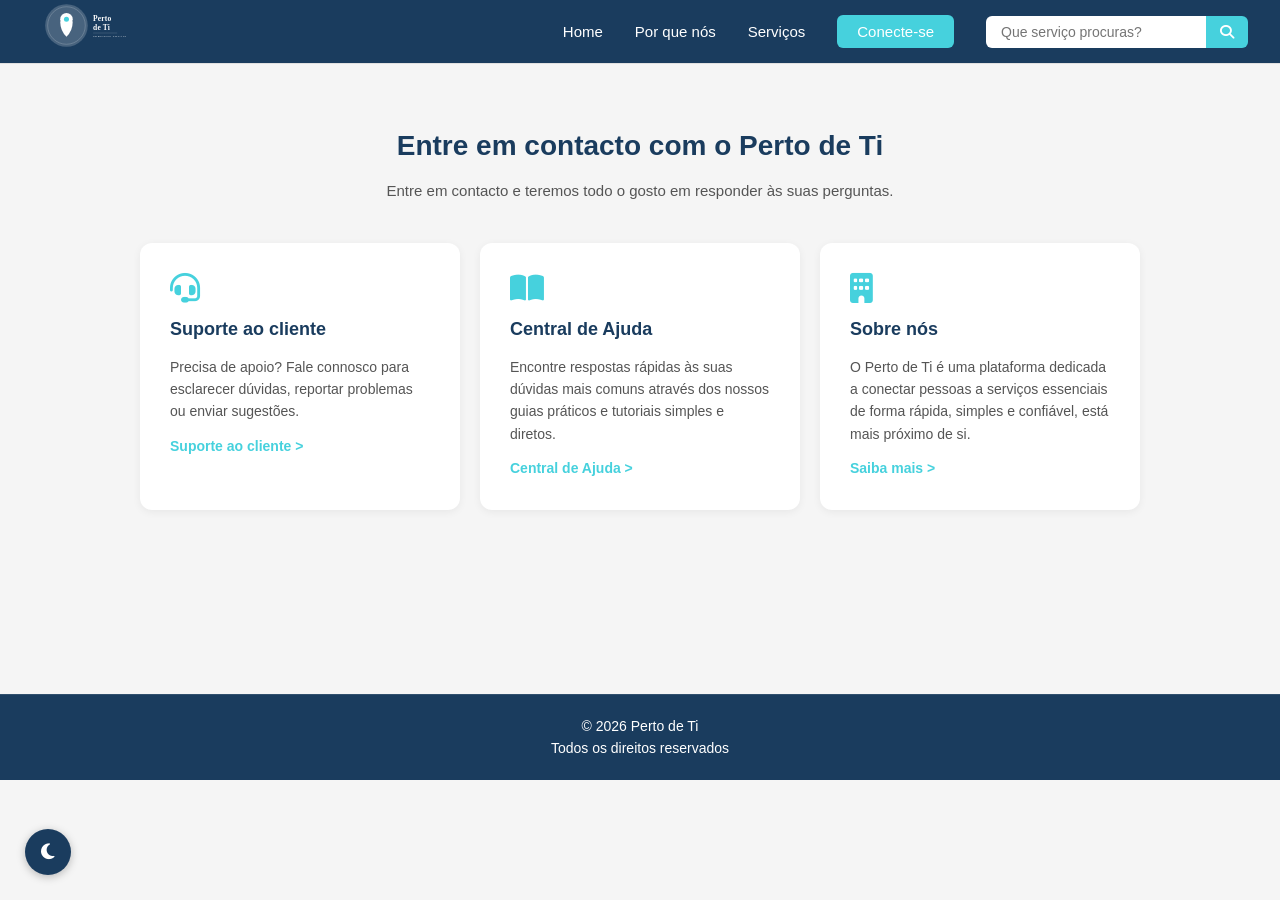
==== contacto.html @ 216b7115 "Add files via upload" ====
<!DOCTYPE html>
<html lang="pt-br">
    <head> 
        <meta charset="UTF-8">
        <meta name="viewport" content="width=device-width, initial-scale=1.0">
        <meta name="description" content="Entre em contacto com o Perto de Ti - estamos aqui para ajudar com qualquer dúvida ou sugestão.">
        <meta name="keywords" content="contacto, suporte, ajuda, Perto de Ti Angola">
        <meta name="author" content="Perto de Ti">
        <meta name="robots" content="index, follow">
        <link rel="canonical" href="https://www.pertodeti.ao/contacto.html">
        <title>Contacto - Perto de Ti</title>
        <link rel="stylesheet" href="CSS/style.css">
        <link rel="stylesheet" href="CSS/contacto.css">
        <link rel="stylesheet" href="https://cdnjs.cloudflare.com/ajax/libs/font-awesome/6.5.0/css/all.min.css">
            <!-- Google Analytics (GA4) - substitui G-XXXXXXXXXX pelo teu ID de medição -->
        <script async src="https://www.googletagmanager.com/gtag/js?id=G-XXXXXXXXXX"></script>
        <script>
            window.dataLayer = window.dataLayer || [];
            function gtag(){dataLayer.push(arguments);}
            gtag('js', new Date());
            gtag('config', 'G-XXXXXXXXXX');
        </script>

        <!-- Meta Pixel - substitui 000000000000000 pelo teu ID de pixel -->
        <script>
            !function(f,b,e,v,n,t,s)
            {if(f.fbq)return;n=f.fbq=function(){n.callMethod?
            n.callMethod.apply(n,arguments):n.queue.push(arguments)};
            if(!f._fbq)f._fbq=n;n.push=n;n.loaded=!0;n.version='2.0';
            n.queue=[];t=b.createElement(e);t.async=!0;
            t.src=v;s=b.getElementsByTagName(e)[0];
            s.parentNode.insertBefore(t,s)}(window, document,'script',
            'https://connect.facebook.net/en_US/fbevents.js');
            fbq('init', '000000000000000');
            fbq('track', 'PageView');
        </script>
    </head> 
    <body>

        <header>
            <div class="logo">
                <img src="IMG/logo-perto-de-ti.svg" alt="Logo Perto de Ti">
            </div>
            <button class="menu-toggle" aria-label="Abrir menu" aria-expanded="false">
                <i class="fas fa-bars"></i>
            </button>
            <nav aria-label="Menu principal">
                <ul class="nav-menu">
                    <li><a href="index.html">Home</a></li>
                    <li><a href="por_que_nos.html">Por que nós</a></li>
                    <li><a href="servico.html">Serviços</a></li>
                    <li><a href="cadastro.html" class="nav-botao">Conecte-se</a></li>
                </ul>
                <div class="pesquisa">
                        <input type="text" placeholder="Que serviço procuras?">
                    <button type="button" aria-label="Pesquisar"><i class="fas fa-search"></i></button>
                </div>
            </nav>
        </header>

        <section class="contacto">
            <h2>Entre em contacto com o Perto de Ti</h2>
            <p>Entre em contacto e teremos todo o gosto em responder às suas perguntas.</p>

            <div class="contacto-colunas">

                <div class="contacto-card">
                    <i class="fas fa-headset"></i>
                    <h3>Suporte ao cliente</h3>
                    <p>Precisa de apoio? Fale connosco para esclarecer dúvidas, reportar problemas ou enviar sugestões.</p>
                    <a href="pagina_404.html">Suporte ao cliente ></a>
                </div>

                <div class="contacto-card">
                    <i class="fas fa-book-open"></i>
                    <h3>Central de Ajuda</h3>
                    <p>Encontre respostas rápidas às suas dúvidas mais comuns através dos nossos guias práticos e tutoriais simples e diretos.</p>
                    <a href="perguntas_frequentes.html">Central de Ajuda ></a>
                </div>

               <div class="contacto-card">
                    <i class="fas fa-building"></i>
                    <h3>Sobre nós</h3>
                    <p>O Perto de Ti é uma plataforma dedicada a conectar pessoas a serviços essenciais de forma rápida, simples e confiável, está mais próximo de si.</p>
                        <a href="por_que_nos.html">Saiba mais ></a>
                </div>

            </div>
        </section>

        <footer class="rodape">
            <p>&copy; 2026 Perto de Ti </p>
            <p>Todos os direitos reservados</p> 
        </footer>
    <script src="JS/main.js"></script>
    </body>
</html>
---- CSS/style.css ----
* {
    margin: 0;
    padding: 0;
    box-sizing: border-box;
}

body {
    font-family: Arial, Helvetica, sans-serif;
    color: #333;
    background-color: #f5f5f5;
    line-height: 1.6;
}

/* Header */
header {
    background-color: #1A3C5E;
    color: white;
    display: flex;
    justify-content: space-between;
    align-items: center;
    padding: 0 2rem;
    border-bottom: 1px solid #e0e0e0;
    width: 100%;
    height: 64px;
}

header nav {
    display: flex;
    align-items: center;
    gap: 2rem;
}

/* Logo */
.logo img {
    height: 50px;
    width: auto;
}
.pesquisa {
    display: flex;
    align-items: center;
    gap: 0;
}

.pesquisa input {
    padding: 8px 15px;
    border: none;
    border-radius: 6px 0 0 6px;
    font-size: 14px;
    outline: none;
    width: 220px;
    font-family: Arial, Helvetica, sans-serif;
}

.pesquisa button {
    background-color: #46D1DD;
    color: #ffffff;
    border: none;
    padding: 8px 14px;
    border-radius: 0 6px 6px 0;
    cursor: pointer;
    font-size: 14px;
    transition: background 0.2s;
}

.pesquisa button:hover {
    background-color: #ffffff;
    color: #1A3C5E;
}

/* Menu */
.nav-menu {
    display: flex;
    align-items: center;
    gap: 2rem;
    list-style: none;
}

nav ul {
    display: flex;
    list-style: none;
}

.nav-menu a {
    text-decoration: none;
    font-size: 15px;
    color: #fff;
    font-weight: 500;
    padding: 4px 0;
    border-bottom: 2px solid transparent;
    transition: color 0.2s, border-color 0.2s;
}

.nav-menu a:hover {
    color: #46D1DD;
    border-bottom-color: #46D1DD;
}

/* Botão */
.nav-botao {
    background: #46D1DD;
    color: #fff !important;
    padding: 8px 20px !important;
    border-radius: 6px;
    border-bottom: none !important;
    transition: background 0.2s !important;
}

.nav-botao:hover {
    background: #ffffff;
    color: #1A3C5E !important;
    border-bottom-color: transparent !important;
}

/* Hero */
.hero {
    background: #f5f5f5;
    padding-bottom: 60px;
    text-align: center;
    position: relative;
    margin-top: 0;
}

.hero-banner {
    width: 100%;
    height: 300px;
    position: relative;
    overflow: hidden;
}

.hero-banner img {
    width: 100%;
    height: 100%;
    object-fit: cover;
}

.hero-banner::after {
    content: '';
    position: absolute;
    top: 0;
    left: 0;
    width: 100%;
    height: 100%;
    background-color: rgba(0, 0, 0, 0.6);
}


/* Hero texto */
.hero-texto {
    text-align: center;
    width: 100%;
    padding: 40px 40px 10px 40px;
    background-color: #1A3C5E;
    color: #ffffff;
}

.hero h1 {
    font-size: 32px;
    margin-bottom: 40px;
    text-align: center;
}

/* Passos */
.passos {
    background-color: #1A3C5E;
    display: flex;
    align-items: flex-start;
    justify-content: center;
    gap: 40px;
    flex-wrap: nowrap;
    padding: 20px 40px 60px 40px;
}

.passo {
    display: flex;
    flex-direction: column;
    align-items: center;
    gap: 10px;
    background: none;
    box-shadow: none;
    padding: 0;
    border-radius: 0;
    width: 200px;
}

.passo h2 {
    color: #46D1DD;
    margin-top: 10px;
    font-size: 16px;
    text-align: center;
}

.passo p {
    color: #ffffff;
    font-size: 14px;
    max-width: 150px;
    text-align: center;
}

.icone-passo {
    width: 120px;
    height: 120px;
    border-radius: 50%;
    overflow: hidden;
    background-color: #ffffff;
    display: flex;
    align-items: center;
    justify-content: center;
}

.icone-passo img {
    width: 100%;
    height: 100%;
    object-fit: cover;
}

.icone-passo i {
    font-size: 50px;
    color: #46D1DD;
}

/* Sobre */
.sobre {
    padding: 60px 40px;
    text-align: center;
}

.sobre h2 {
    margin-bottom: 15px;
    font-size: 28px;
}

.sobre > p {
    max-width: 700px;
    margin: 0 auto 10px auto;
}

.sobre-link {
    display: inline-block;
    color: #333;
    text-decoration: underline;
    margin-bottom: 40px;
    font-size: 14px;
}

.sobre-link:hover {
    color: #46D1DD;
}

.caixas {
    display: flex;
    gap: 0;
    border-radius: 10px;
    overflow: hidden;
    text-align: left;
}

.caixa-esquerda {
    background-color: #1A3C5E;
    padding: 30px;
    flex: 1;
    display: flex;
    flex-direction: column;
    gap: 20px;
    border-right: 30px solid #fff;
}

.esquerda {
    border-left: 4px solid #ffffff;
    padding-left: 12px;
}

.esquerda h3 {
    color: #ffffff;
    font-size: 15px;
    margin-bottom: 6px;
}

.esquerda p {
    color: #ffffff;
    font-size: 13px;
}

.link {
    color: #fff;
    text-decoration: underline;
    font-size: 14px;
    margin-top: 10px;
}

.lado-direito {
    background-color: #46D1DD;
    padding: 30px;
    flex: 1;
}

.galeria {
    display: grid;
    grid-template-columns: 1fr 1fr;
    gap: 10px;
}

.sobre-foto {
    background-color: #fff;
    border-radius: 8px;
    overflow: hidden;
    height: 120px;
}

.sobre-foto:nth-child(3) {
    grid-column: 1 / -1;
    height: 140px;
}

.sobre-foto img {
    width: 100%;
    height: 100%;
    object-fit: cover;
}
.btn-galeria {
    display: inline-block;
    margin-top: 15px;
    background-color: #1A3C5E;
    color: #ffffff;
    text-decoration: none;
    padding: 10px 20px;
    border-radius: 8px;
    font-size: 14px;
    font-weight: 600;
    transition: background 0.2s;
}
.botao-galeria {
    text-align: center;
    margin-top: 15px;
}

.btn-galeria:hover {
    background-color: #ffffff;
    color: #1A3C5E;
}

/* Perguntas */
.ver-respostas {
    color: #46D1DD;
    text-decoration: none;
    font-size: 13px;
    font-weight: 600;
}

.ver-respostas:hover {
    color: #1A3C5E;
}
.perguntas {
    padding: 60px 40px;
    text-align: center;
    background-color: #f5f5f5;
}

.perguntas h2 {
    font-size: 28px;
    margin-bottom: 10px;
}

.perguntas > p {
    margin-bottom: 40px;
    font-size: 14px;
}

.perguntas > p a {
    color: #333;
    text-decoration: underline;
}

.perguntas-grelha {
    display: grid;
    grid-template-columns: 1fr 1fr;
    gap: 20px;
    max-width: 900px;
    margin: 0 auto 40px auto;
    text-align: left;
}

.pergunta-card {
    border: 1px solid #e0e0e0;
    border-radius: 10px;
    padding: 20px;
    display: flex;
    flex-direction: column;
    gap: 10px;
    background-color: #ffffff;
}

.pergunta-categoria {
    font-size: 12px;
    color: #888;
}

.pergunta-titulo {
    background-color: #46D1DD;
    color: #ffffff;
    text-decoration: none;
    padding: 10px 15px;
    border-radius: 8px;
    font-size: 15px;
    font-weight: 600;
}

.pergunta-titulo:hover {
    background-color: #1A3C5E;
}

.pergunta-card p {
    font-size: 13px;
    color: #555;
}

.pergunta-rodape {
    border-top: 1px solid #e0e0e0;
    padding-top: 10px;
    font-size: 13px;
    color: #46D1DD;
    font-weight: 600;
}

.btn-pergunta {
    background-color: #46D1DD;
    color: #ffffff;
    text-decoration: none;
    padding: 12px 30px;
    border-radius: 8px;
    font-size: 15px;
    font-weight: 600;
    display: inline-block;
}

.btn-pergunta:hover {
    background-color: #1A3C5E;
}

/* Rodapé info */
.info-rodape {
    background-color: #1A3C5E;
    display: flex;
    justify-content: space-between;
    gap: 30px;
    flex-wrap: wrap;
    padding: 60px 40px;
}

.area-inf {
    width: 200px;
}

.area-inf:first-child {
    flex: 0 0 100%;
    color: #ffffff;
    font-size: 14px;
}

.area-inf h3 {
    color: #46D1DD;
    margin-bottom: 15px;
    font-size: 16px;
}

.area-inf p {
    color: #ffffff;
    font-size: 14px;
    margin-bottom: 8px;
}

.area-inf ul {
    list-style: none;
    padding: 0;
}

.area-inf ul li {
    margin-bottom: 10px;
}

.area-inf ul li a {
    color: #ffffff;
    text-decoration: none;
    font-size: 14px;
}

.area-inf ul li a:hover {
    color: #46D1DD;
}

.Profissoes {
    background-color: #1A3C5E;
    padding: 40px 80px;
    border-top: 1px solid rgba(255,255,255,0.1);
}

.Profissoes h2 {
    font-size: 20px;
    color: #ffffff;
    margin-bottom: 20px;
}

.coluna-profi {
    display: grid;
    grid-template-columns: repeat(5, 1fr);
    gap: 20px;
}

.profissao {
    display: flex;
    flex-direction: column;
    gap: 10px;
}

.profissao a {
    text-decoration: none;
    color: #ffffff;
    font-size: 14px;
    display: block;
    margin-bottom: 5px;
}

.profissao a:hover {
    color: #46D1DD;
}

/* Footer */
.rodape {
    background-color: #1A3C5E;
    color: #ffffff;
    text-align: center;
    padding: 20px;
    border-top: 1px solid rgba(255,255,255,0.1);
    font-size: 14px;
}
.redes-sociais {
    display: flex;
    gap: 15px;
    margin-top: 15px;
    justify-items: center;
}

.redes-sociais a {
    color: #ffffff;
    font-size: 20px;
    transition: color 0.2s;
}

.redes-sociais a:hover {
    color: #46D1DD;
}
img {
    max-width: 100%;
    height: auto;
}

/* Botão voltar ao topo */
.btn-topo {
    position: fixed;
    bottom: 25px;
    right: 25px;
    width: 46px;
    height: 46px;
    border-radius: 50%;
    background-color: #46D1DD;
    color: #ffffff;
    border: none;
    font-size: 18px;
    cursor: pointer;
    box-shadow: 0 2px 8px rgba(0,0,0,0.25);
    display: flex;
    align-items: center;
    justify-content: center;
    opacity: 0;
    visibility: hidden;
    transform: translateY(10px);
    transition: opacity 0.25s ease, transform 0.25s ease, background 0.2s ease;
    z-index: 999;
}

.btn-topo.visivel {
    opacity: 1;
    visibility: visible;
    transform: translateY(0);
}

.btn-topo:hover {
    background-color: #1A3C5E;
}

@media (max-width: 480px) {
    .btn-topo {
        width: 40px;
        height: 40px;
        bottom: 15px;
        right: 15px;
        font-size: 16px;
    }
}

/* Menu de partilha para redes sociais */
.menu-partilha {
    position: absolute;
    bottom: calc(100% + 8px);
    right: 0;
    background-color: #ffffff;
    border-radius: 10px;
    box-shadow: 0 4px 16px rgba(0,0,0,0.18);
    padding: 8px;
    display: flex;
    flex-direction: column;
    gap: 4px;
    z-index: 10;
    min-width: 160px;
}

.menu-partilha a {
    display: flex;
    align-items: center;
    gap: 8px;
    padding: 8px 10px;
    border-radius: 6px;
    color: #333;
    text-decoration: none;
    font-size: 14px;
    white-space: nowrap;
}

.menu-partilha a:hover {
    background-color: #f5f5f5;
}

.menu-partilha a i {
    width: 16px;
    text-align: center;
}

.menu-partilha a .fa-whatsapp {
    color: #25D366;
}

.menu-partilha a .fa-facebook {
    color: #1877f2;
}

.btn-partilhar {
    background: none;
    border: 1px solid #e0e0e0;
    color: #555;
    border-radius: 8px;
    padding: 8px 14px;
    font-size: 14px;
    cursor: pointer;
    display: inline-flex;
    align-items: center;
    gap: 6px;
    transition: background 0.2s, border-color 0.2s;
}

.btn-partilhar:hover {
    background-color: #f5f5f5;
    border-color: #46D1DD;
}

/* Botão hambúrguer (escondido no desktop) */
.menu-toggle {
    display: none;
    background: none;
    border: none;
    color: #ffffff;
    font-size: 22px;
    cursor: pointer;
    padding: 6px 10px;
}

@media (max-width: 768px) {

    header {
        flex-wrap: wrap;
        height: auto;
        padding: 10px 15px;
        gap: 10px;
        position: relative;
    }

    .logo img {
        height: 40px;
    }

    .menu-toggle {
        display: block;
    }

    header nav {
        width: 100%;
        max-height: 0;
        overflow: hidden;
        transition: max-height 0.3s ease;
        order: 4;
        flex-direction: column;
        align-items: stretch;
        gap: 0;
    }

    header nav.nav-aberto {
        max-height: 500px;
    }

    .nav-menu {
        flex-wrap: wrap;
        justify-content: center;
        gap: 8px;
        width: 100%;
        padding: 10px 0;
    }

    .header-pesquisa {
        width: 100%;
        order: 3;
    }

    .header-pesquisa input {
        width: 80%;
    }

    header nav .pesquisa {
        width: 100%;
        justify-content: center;
        padding: 0 15px 15px;
    }

    header nav .pesquisa input {
        flex: 1;
        max-width: 260px;
    }

    .hero-banner {
        height: 200px;
    }

    .hero-banner img {
        object-fit: cover;
        object-position: center top;
    }

    .hero-slogan h1 {
        font-size: 22px;
    }

    .passos {
        flex-wrap: wrap;
        gap: 20px;
    }

    .passo {
        width: 140px;
    }

    .caixas {
        flex-direction: column;
    }

    .caixa-esquerda {
        border-right: none;
        border-bottom: 10px solid #fff;
    }

    .perguntas-grelha {
        grid-template-columns: 1fr;
    }

    .info-rodape {
        flex-direction: column;
        align-items: center;
        text-align: center;
        padding: 40px 20px;
    }

    .area-inf {
        width: 100%;
    }

    .coluna-profi {
        grid-template-columns: repeat(2, 1fr);
        gap: 15px;
    }

    .Profissoes {
        padding: 40px 20px;
    }
}

/* ===== TELEMOVEIS PEQUENOS ===== */
@media (max-width: 480px) {

    .hero-slogan h1 {
        font-size: 18px;
    }

    .icone-passo {
        width: 80px;
        height: 80px;
    }

    .icone-passo i {
        font-size: 30px;
    }

    .nav-menu a {
        font-size: 12px;
    }

    .coluna-profi {
        grid-template-columns: repeat(2, 1fr);
    }
}
/* ============================================================
   Botão de alternar dark mode (flutuante, canto inferior esquerdo)
   ============================================================ */
.toggle-dark {
    position: fixed;
    bottom: 25px;
    left: 25px;
    width: 46px;
    height: 46px;
    border-radius: 50%;
    background-color: #1A3C5E;
    border: none;
    color: #ffffff;
    font-size: 18px;
    cursor: pointer;
    box-shadow: 0 2px 8px rgba(0,0,0,0.25);
    display: flex;
    align-items: center;
    justify-content: center;
    transition: background 0.2s, transform 0.2s;
    z-index: 999;
}

.toggle-dark:hover {
    background-color: #46D1DD;
    transform: scale(1.06);
}

@media (max-width: 480px) {
    .toggle-dark {
        width: 40px;
        height: 40px;
        bottom: 15px;
        left: 15px;
        font-size: 16px;
    }
}

/* ============================================================
   DARK MODE
   ============================================================ */
body.dark-mode {
    background-color: #121212;
    color: #e6e6e6;
}

body.dark-mode section,
body.dark-mode main,
body.dark-mode .legal {
    background-color: #121212;
    color: #e6e6e6;
}

/* Cartões e blocos que eram brancos passam a cinza-escuro */
body.dark-mode [class$="-card"],
body.dark-mode [class$="-form"],
body.dark-mode [class$="-item"],
body.dark-mode .hero-caixa,
body.dark-mode .faq,
body.dark-mode .faq-item,
body.dark-mode .legal-indice,
body.dark-mode .legal-contacto,
body.dark-mode .porque-esquerda,
body.dark-mode .porque-bloco,
body.dark-mode .btn-mais,
body.dark-mode .erro-conteudo,
body.dark-mode .pagina-404 {
    background-color: #1e1e1e;
    color: #e6e6e6;
    border-color: #333333;
}

body.dark-mode h1,
body.dark-mode h2,
body.dark-mode h3 {
    color: #ffffff;
}

body.dark-mode p,
body.dark-mode li,
body.dark-mode span,
body.dark-mode summary {
    color: #cfcfcf;
}

/* Botões com fundo teal fixo: mantêm texto branco em ambos os temas
   (o texto genérico de links do dark mode não se aplica aqui) */
body.dark-mode .pergunta-titulo,
body.dark-mode .btn-pergunta,
body.dark-mode .btn-voltar,
body.dark-mode .nav-botao,
body.dark-mode .btn-enviar,
body.dark-mode .btn-topo,
body.dark-mode .btn-galeria {
    color: #ffffff;
}

/* Links de listas em cartões escuros (ex: mapa do site) */
body.dark-mode .mapa-card ul li a {
    color: #cfcfcf;
}

body.dark-mode .mapa-card ul li a:hover {
    color: #46D1DD;
}

/* Links dentro do conteúdo (não afecta o menu do cabeçalho) */
body.dark-mode section a,
body.dark-mode .legal a {
    color: #6fe0ea;
}

body.dark-mode input,
body.dark-mode textarea {
    background-color: #2a2a2a;
    color: #f0f0f0;
    border-color: #444444;
}

body.dark-mode input::placeholder {
    color: #999999;
}

body.dark-mode .erro {
    color: #ff8a80;
}

body.dark-mode .mensagem-sucesso {
    background-color: #143d24;
    color: #8ce6a8;
}

/* ============================================================
   Carrossel / slider (genérico) — inspirado em padrões usados
   pela Apple/Sony: imagem grande, setas discretas que aparecem
   ao passar o rato, indicador activo em forma de pílula.
   ============================================================ */
.carrossel {
    position: relative;
}

.carrossel-viewport {
    overflow: hidden;
    border-radius: 14px;
}

.carrossel-track {
    display: flex;
    transition: transform 0.55s cubic-bezier(0.4, 0, 0.2, 1);
}

.carrossel-slide {
    flex-shrink: 0;
    box-sizing: border-box;
}

.carrossel-seta {
    position: absolute;
    top: 50%;
    transform: translateY(-50%);
    background-color: rgba(255, 255, 255, 0.9);
    color: #1A3C5E;
    border: none;
    width: 42px;
    height: 42px;
    border-radius: 50%;
    cursor: pointer;
    display: flex;
    align-items: center;
    justify-content: center;
    z-index: 2;
    box-shadow: 0 3px 10px rgba(0,0,0,0.2);
    opacity: 0;
    transition: opacity 0.25s ease, background 0.2s, transform 0.2s ease;
}

.carrossel:hover .carrossel-seta,
.carrossel:focus-within .carrossel-seta {
    opacity: 1;
}

.carrossel-seta:hover {
    background-color: #46D1DD;
    color: #ffffff;
    transform: translateY(-50%) scale(1.08);
}

.carrossel-anterior {
    left: 14px;
}

.carrossel-seguinte {
    right: 14px;
}

.carrossel-pontos {
    display: flex;
    justify-content: center;
    align-items: center;
    gap: 7px;
    margin-top: 16px;
    flex-wrap: wrap;
}

.carrossel-pontos button {
    width: 8px;
    height: 8px;
    padding: 0;
    border: none;
    border-radius: 4px;
    background-color: #d5d5d5;
    cursor: pointer;
    transition: background 0.25s ease, width 0.25s ease;
}

.carrossel-pontos button:hover {
    background-color: #9fdee4;
}

.carrossel-pontos button.activo {
    background-color: #46D1DD;
    width: 22px;
}

@media (hover: none) {
    /* em ecrãs táteis as setas ficam sempre visíveis, já que não há "hover" */
    .carrossel-seta {
        opacity: 1;
    }
}

/* Destaques da homepage: 3 imagens estáticas lado a lado, com legenda */
.hero-caixas {
    width: 100%;
    max-width: 900px;
    display: flex;
    flex-direction: row;
    justify-content: center;
    gap: 20px;
    padding: 15px 2rem;
    margin: -80px auto 0;
    z-index: 1;
    position: relative;
}

.hero-caixa {
    position: relative;
    background-color: #ffffff;
    flex: 1;
    height: 190px;
    border-radius: 12px;
    overflow: hidden;
}

.hero-caixa img {
    width: 100%;
    height: 100%;
    object-fit: cover;
}

.hero-caixa-legenda {
    position: absolute;
    left: 0;
    right: 0;
    bottom: 0;
    padding: 24px 16px 12px;
    background: linear-gradient(to top, rgba(0,0,0,0.65), rgba(0,0,0,0));
}

.hero-caixa-legenda span {
    color: #ffffff;
    font-weight: 700;
    font-size: 15px;
    letter-spacing: 0.3px;
}

@media (max-width: 768px) {
    .hero-caixas {
        flex-wrap: wrap;
        gap: 10px;
        margin-top: -30px;
    }
    .hero-caixa {
        flex: 1 1 45%;
        height: 130px;
    }
}

@media (max-width: 480px) {
    .hero-caixa {
        flex: 1 1 100%;
    }
}

/* Carrossel da galeria: 3 por vista no desktop, com efeito de
   zoom subtil na imagem ao passar o rato (padrão usado em e-commerce) */
.galeria-carrossel {
    max-width: 960px;
    margin: 0 auto;
}

.galeria-carrossel .carrossel-viewport {
    border-radius: 0;
}

.galeria-carrossel .carrossel-slide {
    flex: 0 0 33.3333%;
    padding: 0 10px;
}

.galeria-carrossel .galeria-item {
    transition: transform 0.3s ease, box-shadow 0.3s ease;
}

.galeria-carrossel .galeria-item:hover {
    transform: translateY(-4px);
    box-shadow: 0 8px 20px rgba(0,0,0,0.15);
}

.galeria-imagem-wrapper {
    position: relative;
    overflow: hidden;
}

.btn-partilhar-icone {
    position: absolute;
    top: 10px;
    right: 10px;
    width: 34px;
    height: 34px;
    border-radius: 50%;
    background-color: rgba(255,255,255,0.9);
    color: #1A3C5E;
    border: none;
    cursor: pointer;
    display: flex;
    align-items: center;
    justify-content: center;
    box-shadow: 0 2px 6px rgba(0,0,0,0.2);
    opacity: 0;
    transition: opacity 0.2s ease, background 0.2s ease;
}

.galeria-item:hover .btn-partilhar-icone {
    opacity: 1;
}

.btn-partilhar-icone:hover {
    background-color: #46D1DD;
    color: #ffffff;
}

@media (hover: none) {
    .btn-partilhar-icone {
        opacity: 1;
    }
}

.galeria-carrossel .galeria-item img {
    transition: transform 0.5s ease;
}

.galeria-carrossel .carrossel-slide:hover img {
    transform: scale(1.08);
}

@media (max-width: 900px) {
    .galeria-carrossel .carrossel-slide {
        flex: 0 0 50%;
    }
}

@media (max-width: 600px) {
    .galeria-carrossel .carrossel-slide {
        flex: 0 0 100%;
    }
}
---- CSS/contacto.css ----
.contacto {
    padding: 60px 40px;
    text-align: center;
    background-color: #f5f5f5;
    min-height: 70vh;
}

.contacto h2 {
    font-size: 28px;
    color: #1A3C5E;
    margin-bottom: 10px;
}

.contacto > p {
    color: #555;
    max-width: 600px;
    margin: 0 auto 40px auto;
    font-size: 15px;
}

/* 3 colunas */
.contacto-colunas {
    display: grid;
    grid-template-columns: repeat(3, 1fr);
    gap: 20px;
    max-width: 1000px;
    margin: 0 auto;
    text-align: left;
}

.contacto-card {
    background-color: #ffffff;
    border-radius: 12px;
    padding: 30px;
    display: flex;
    flex-direction: column;
    gap: 12px;
    box-shadow: 0 2px 8px rgba(0,0,0,0.06);
}

.contacto-card i {
    font-size: 30px;
    color: #46D1DD;
}

.contacto-card h3 {
    font-size: 18px;
    color: #1A3C5E;
}

.contacto-card p {
    font-size: 14px;
    color: #555;
    line-height: 1.6;
}

.contacto-card a {
    color: #46D1DD;
    text-decoration: none;
    font-size: 14px;
    font-weight: 600;
}

.contacto-card a:hover {
    text-decoration: underline;
}

/* ===== TABLET ===== */
@media (max-width: 768px) {
    .contacto {
        padding: 40px 20px;
    }

    .contacto-colunas {
        grid-template-columns: 1fr 1fr;
    }
}

/* ===== TELEMÓVEIS PEQUENOS ===== */
@media (max-width: 480px) {
    .contacto h2 {
        font-size: 22px;
    }

    .contacto-colunas {
        grid-template-columns: 1fr;
    }

    .contacto-card {
        padding: 20px;
    }
}
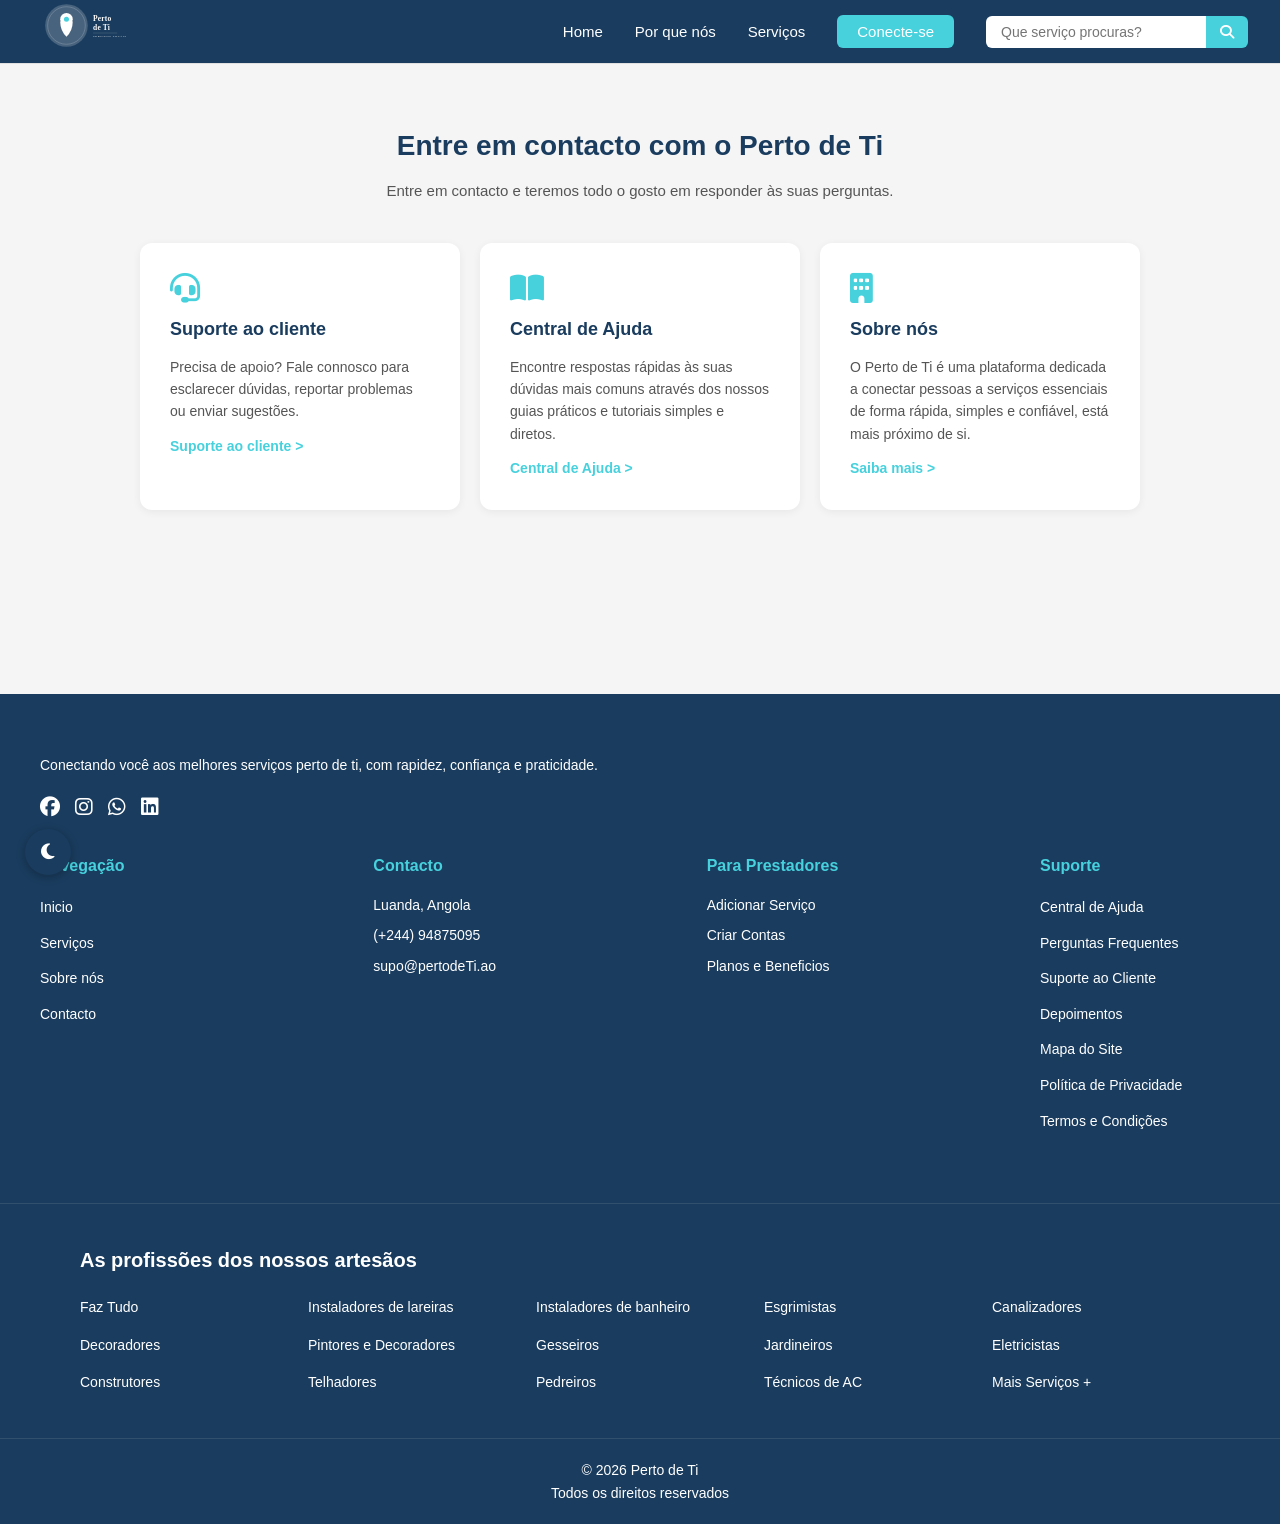
==== commit 90347457: "Update Google Analytics and footer content Updated Google Analytics ID and added social media links " ====
--- a/contacto.html
+++ b/contacto.html
@@ -12,13 +12,13 @@
         <link rel="stylesheet" href="CSS/style.css">
         <link rel="stylesheet" href="CSS/contacto.css">
         <link rel="stylesheet" href="https://cdnjs.cloudflare.com/ajax/libs/font-awesome/6.5.0/css/all.min.css">
-            <!-- Google Analytics (GA4) - substitui G-XXXXXXXXXX pelo teu ID de medição -->
-        <script async src="https://www.googletagmanager.com/gtag/js?id=G-XXXXXXXXXX"></script>
+            <!-- Google Analytics (GA4) -->
+        <script async src="https://www.googletagmanager.com/gtag/js?id=G-SQ0E4BD0GR"></script>
         <script>
             window.dataLayer = window.dataLayer || [];
             function gtag(){dataLayer.push(arguments);}
             gtag('js', new Date());
-            gtag('config', 'G-XXXXXXXXXX');
+            gtag('config', 'G-SQ0E4BD0GR');
         </script>
 
         <!-- Meta Pixel - substitui 000000000000000 pelo teu ID de pixel -->
@@ -87,6 +87,88 @@
 
             </div>
         </section>
+         <section class="info-rodape">
+            <div class="area-inf">
+                <p>
+                    Conectando você aos melhores serviços perto de ti, com rapidez, confiança e praticidade. 
+                </p>
+                <div class="redes-sociais">
+                    <a href="https://www.facebook.com/pertodeti.ao" target="_blank" rel="noopener" aria-label="Facebook"><i class="fab fa-facebook"></i></a>
+                    <a href="https://www.instagram.com/pertodeti.ao" target="_blank" rel="noopener" aria-label="Instagram"><i class="fab fa-instagram"></i></a>
+                    <a href="https://wa.me/244949875095" target="_blank" rel="noopener" aria-label="WhatsApp"><i class="fab fa-whatsapp"></i></a>
+                    <a href="https://www.linkedin.com/company/pertodeti" target="_blank" rel="noopener" aria-label="LinkedIn"><i class="fab fa-linkedin"></i></a>
+                </div>
+            </div>
+            <div class="area-inf">
+                <h3>Navegação</h3>
+                                    <ul>
+                        <li><a href="index.html">Inicio</a></li>
+                        <li><a href="servico.html">Serviços</a></li>
+                        <li><a href="por_que_nos.html">Sobre nós</a></li>
+                        <li><a href="contacto.html">Contacto</a></li>
+                    </ul>
+            </div>
+            <div class="area-inf">
+                <h3>
+                    Contacto
+                </h3>
+                <p>Luanda, Angola</p>
+                <p>(+244) 94875095</p>
+                <p>supo@pertodeTi.ao</p>
+            </div>
+            <div class="area-inf">
+                <h3>
+                    Para Prestadores
+                </h3>
+                <p>Adicionar Serviço</p>
+                <p>Criar Contas</p>
+                <p>Planos e Beneficios</p>
+            </div>
+            <div class="area-inf">
+                <h3>
+                    Suporte
+                </h3>
+                <ul>
+                    <li> <a href="contacto.html">Central de Ajuda</a></li>
+                    <li> <a href="perguntas_frequentes.html">Perguntas Frequentes</a></li>
+                    <li> <a href="contacto.html">Suporte ao Cliente</a></li>
+                    <li><a href="depoimento.html">Depoimentos</a></li>
+                    <li> <a href="mapa_site.html">Mapa do Site</a></li>
+                    <li> <a href="privacidade.html">Política de Privacidade</a></li>
+                    <li> <a href="termos.html">Termos e Condições</a></li>
+                </ul>
+            </div>
+        </section>
+       <section class="Profissoes">
+    <h2>As profissões dos nossos artesãos</h2>
+    <div class="coluna-profi">
+        <div class="profissao">
+            <a href="#">Faz Tudo</a>
+            <a href="#">Decoradores</a>
+            <a href="#">Construtores</a>
+        </div>
+        <div class="profissao">
+            <a href="#">Instaladores de lareiras</a>
+            <a href="#">Pintores e Decoradores</a>
+            <a href="#">Telhadores</a>
+        </div>
+        <div class="profissao">
+            <a href="#">Instaladores de banheiro</a>
+            <a href="#">Gesseiros</a>
+            <a href="#">Pedreiros</a>
+        </div>
+        <div class="profissao">
+            <a href="#">Esgrimistas</a>
+            <a href="#">Jardineiros</a>
+            <a href="#">Técnicos de AC</a>
+        </div>
+        <div class="profissao">
+            <a href="#">Canalizadores</a>
+            <a href="#">Eletricistas</a>
+            <a href="pagina_404.html">Mais Serviços +</a>
+        </div>
+        </div>
+        </section>
 
         <footer class="rodape">
             <p>&copy; 2026 Perto de Ti </p>
@@ -94,4 +176,4 @@
         </footer>
     <script src="JS/main.js"></script>
     </body>
-</html>+</html>
